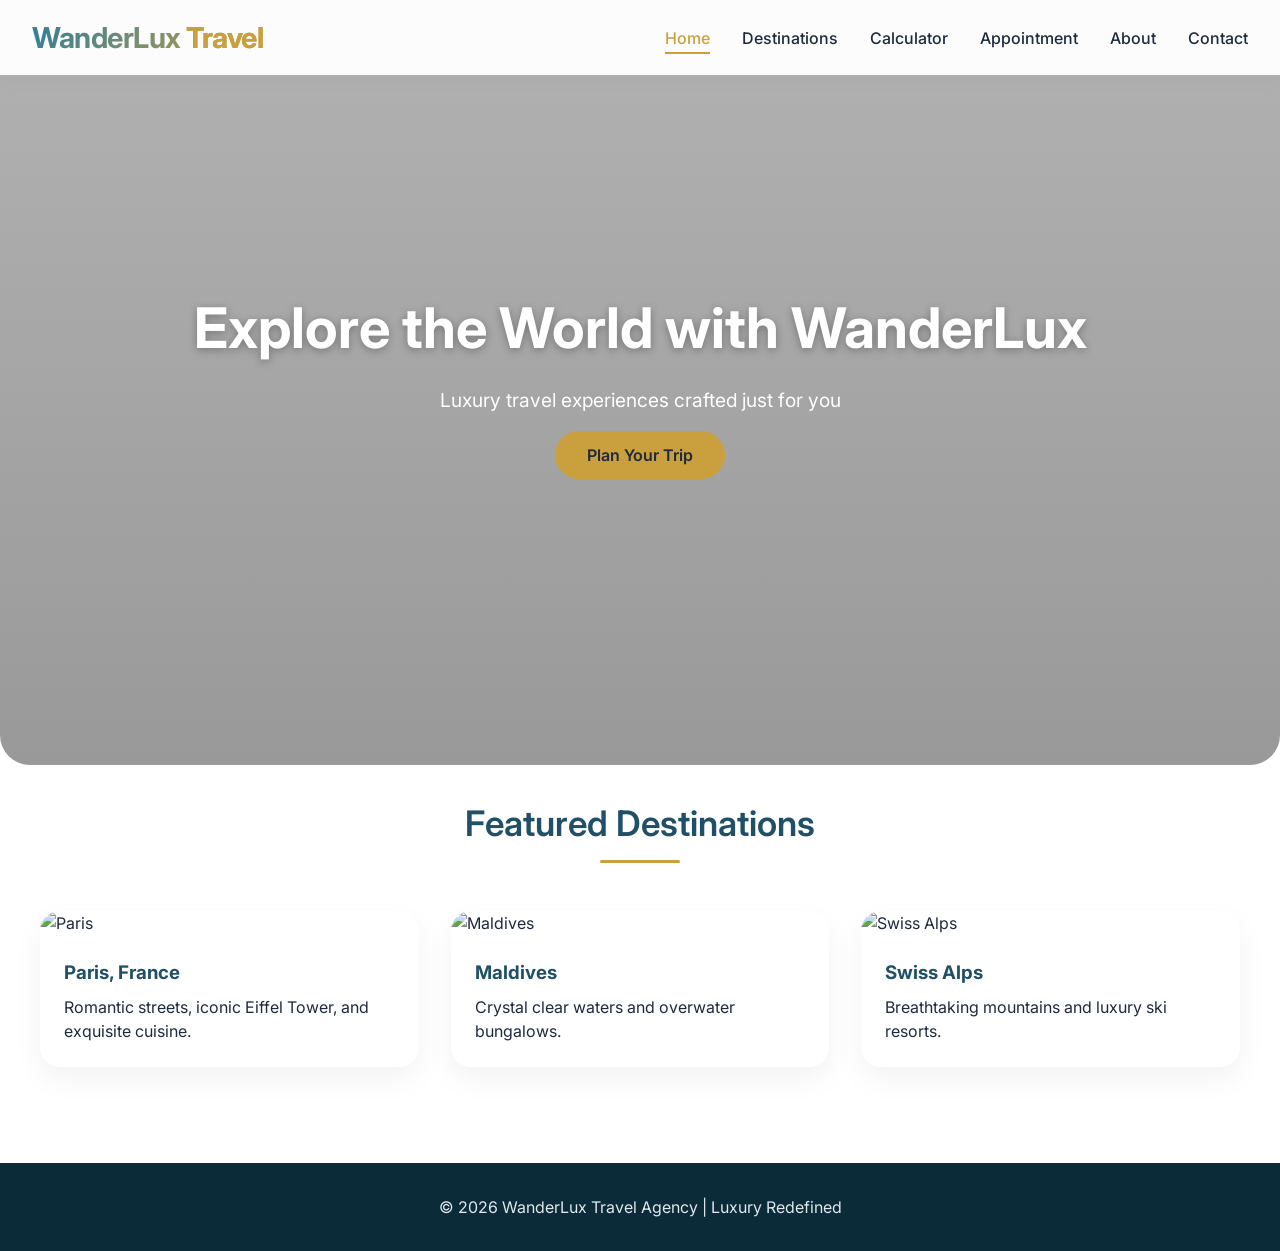
==== index.html @ 42b774e7 "added index.html" ====
<!DOCTYPE html>
<html lang="en">
<head>
  <meta charset="UTF-8">
  <meta name="viewport" content="width=device-width, initial-scale=1.0">
  <title>WanderLux | Home</title>
  <link href="https://fonts.googleapis.com/css2?family=Inter:opsz,wght@14..32,300;14..32,400;14..32,500;14..32,600;14..32,700&display=swap" rel="stylesheet">
  <link rel="stylesheet" href="https://cdnjs.cloudflare.com/ajax/libs/font-awesome/6.0.0-beta3/css/all.min.css">
  <link rel="stylesheet" href="style.css">
</head>
<body>
  <nav class="navbar">
    <div class="nav-container">
      <div class="logo">WanderLux <span>Travel</span></div>
      <div class="menu-icon" id="menuToggle">
        <i class="fas fa-bars"></i>
      </div>
      <ul class="nav-links" id="navLinks">
        <li><a href="index.html">Home</a></li>
        <li><a href="services.html">Destinations</a></li>
        <li><a href="calculator.html">Calculator</a></li>
        <li><a href="appointment.html">Appointment</a></li>
        <li><a href="about.html">About</a></li>
        <li><a href="contact.html">Contact</a></li>
      </ul>
    </div>
  </nav>

  <main>
    <section class="hero">
      <div class="hero-content">
        <h1>Explore the World with WanderLux</h1>
        <p>Luxury travel experiences crafted just for you</p>
        <a href="appointment.html" class="btn btn-gold">Plan Your Trip</a>
      </div>
    </section>

    <div class="container">
      <h2 class="section-title">Featured Destinations</h2>
      <div class="grid-3">
        <div class="card">
          <img src="https://images.pexels.com/photos/338515/pexels-photo-338515.jpeg?auto=compress&cs=tinysrgb&w=600" alt="Paris" class="card-img">
          <div class="card-content">
            <h3>Paris, France</h3>
            <p>Romantic streets, iconic Eiffel Tower, and exquisite cuisine.</p>
          </div>
        </div>
        <div class="card">
          <img src="https://images.pexels.com/photos/420792/pexels-photo-420792.jpeg?auto=compress&cs=tinysrgb&w=600" alt="Maldives" class="card-img">
          <div class="card-content">
            <h3>Maldives</h3>
            <p>Crystal clear waters and overwater bungalows.</p>
          </div>
        </div>
        <div class="card">
          <img src="https://images.pexels.com/photos/2661176/pexels-photo-2661176.jpeg?auto=compress&cs=tinysrgb&w=600" alt="Swiss Alps" class="card-img">
          <div class="card-content">
            <h3>Swiss Alps</h3>
            <p>Breathtaking mountains and luxury ski resorts.</p>
          </div>
        </div>
      </div>
    </div>
  </main>

  <footer>
    <p>&copy; 2026 WanderLux Travel Agency | Luxury Redefined</p>
  </footer>

  <script src="script.js"></script>
</body>
</html>
---- style.css ----
/* ========== RESET & GLOBAL ========== */
* {
  margin: 0;
  padding: 0;
  box-sizing: border-box;
}

body {
  font-family: 'Inter', sans-serif;
  background-color: #ffffff;
  color: #1e2a3e;
  scroll-behavior: smooth;
  line-height: 1.5;
}

/* luxury soft palette: white, soft blue, gold accents */
:root {
  --bg-light: #ffffff;
  --soft-blue: #eef5ff;
  --primary-blue: #2c7da0;
  --deep-blue: #1f5068;
  --gold: #c9a03d;
  --gold-light: #f3e5c2;
  --shadow-sm: 0 12px 30px rgba(0, 0, 0, 0.05);
  --shadow-hover: 0 20px 35px -10px rgba(0, 0, 0, 0.1);
  --border-radius-card: 20px;
}

a {
  text-decoration: none;
  color: inherit;
}

/* ========== FIXED NAVBAR ========== */
.navbar {
  position: fixed;
  top: 0;
  left: 0;
  width: 100%;
  background: rgba(255, 255, 255, 0.96);
  backdrop-filter: blur(8px);
  box-shadow: 0 4px 20px rgba(0, 0, 0, 0.03);
  z-index: 1000;
  padding: 1rem 2rem;
}

.nav-container {
  max-width: 1280px;
  margin: 0 auto;
  display: flex;
  justify-content: space-between;
  align-items: center;
  flex-wrap: wrap;
}

.logo {
  font-size: 1.8rem;
  font-weight: 700;
  background: linear-gradient(135deg, var(--primary-blue), var(--gold));
  -webkit-background-clip: text;
  background-clip: text;
  color: transparent;
  letter-spacing: -0.5px;
}

.logo span {
  color: var(--gold);
  background: none;
  -webkit-background-clip: unset;
}

.nav-links {
  display: flex;
  gap: 2rem;
  list-style: none;
}

.nav-links a {
  font-weight: 500;
  color: #1e2a3e;
  transition: 0.2s;
  border-bottom: 2px solid transparent;
  padding-bottom: 4px;
}

.nav-links a:hover,
.nav-links a.active {
  color: var(--gold);
  border-bottom-color: var(--gold);
}

.menu-icon {
  display: none;
  font-size: 1.8rem;
  cursor: pointer;
  color: var(--deep-blue);
}

/* main content offset */
main {
  padding-top: 85px;
}

/* ========== BUTTONS & CARDS ========== */
.btn {
  display: inline-block;
  background: var(--primary-blue);
  color: white;
  padding: 12px 32px;
  border-radius: 40px;
  font-weight: 600;
  transition: all 0.25s ease;
  border: none;
  cursor: pointer;
  font-size: 1rem;
}

.btn-gold {
  background: var(--gold);
  color: #1e2a3e;
}

.btn:hover {
  transform: translateY(-3px);
  box-shadow: var(--shadow-hover);
  background: var(--deep-blue);
}

.btn-gold:hover {
  background: #b8860b;
  color: white;
}

.section-title {
  font-size: 2.2rem;
  margin-bottom: 2rem;
  font-weight: 600;
  text-align: center;
  color: var(--deep-blue);
}

.section-title:after {
  content: '';
  display: block;
  width: 80px;
  height: 3px;
  background: var(--gold);
  margin: 10px auto 0;
  border-radius: 5px;
}

.card {
  background: white;
  border-radius: var(--border-radius-card);
  overflow: hidden;
  box-shadow: var(--shadow-sm);
  transition: all 0.3s;
  height: 100%;
}

.card:hover {
  transform: translateY(-8px);
  box-shadow: var(--shadow-hover);
}

.card-img {
  width: 100%;
  height: 220px;
  object-fit: cover;
}

.card-content {
  padding: 1.5rem;
}

.card-content h3 {
  color: var(--deep-blue);
  margin-bottom: 0.5rem;
}

.grid-3,
.grid-services {
  display: grid;
  grid-template-columns: repeat(auto-fill, minmax(280px, 1fr));
  gap: 2rem;
  max-width: 1280px;
  margin: 0 auto;
  padding: 1rem;
}

.container {
  max-width: 1280px;
  margin: 0 auto;
  padding: 2rem 1.5rem;
}

/* Hero */
.hero {
  background: linear-gradient(rgba(0, 0, 0, 0.3), rgba(0, 0, 0, 0.4)),
    url('https://images.pexels.com/photos/1285625/pexels-photo-1285625.jpeg?auto=compress&cs=tinysrgb&w=1600') center/cover no-repeat;
  min-height: 85vh;
  display: flex;
  align-items: center;
  justify-content: center;
  text-align: center;
  color: white;
  border-radius: 0 0 30px 30px;
  margin-top: -85px;
}

.hero-content h1 {
  font-size: 3.5rem;
  font-weight: 700;
  text-shadow: 0 2px 8px rgba(0, 0, 0, 0.3);
}

.hero-content p {
  font-size: 1.2rem;
  margin: 1rem 0;
}

/* Forms */
.form-group {
  margin-bottom: 1.2rem;
}

label {
  font-weight: 600;
  display: block;
  margin-bottom: 0.5rem;
  color: var(--deep-blue);
}

input,
select,
textarea {
  width: 100%;
  padding: 12px 15px;
  border: 1px solid #ddd;
  border-radius: 16px;
  font-family: inherit;
  transition: 0.2s;
}

input:focus,
select:focus,
textarea:focus {
  outline: none;
  border-color: var(--gold);
  box-shadow: 0 0 0 3px rgba(201, 160, 61, 0.2);
}

.price-result {
  background: var(--soft-blue);
  padding: 1.2rem;
  border-radius: 24px;
  margin-top: 1.5rem;
  text-align: center;
  font-weight: bold;
  font-size: 1.4rem;
  border-left: 6px solid var(--gold);
}

/* Team */
.team-grid {
  display: flex;
  flex-wrap: wrap;
  justify-content: center;
  gap: 2rem;
}

.team-member {
  text-align: center;
  max-width: 200px;
}

.team-member img {
  width: 140px;
  height: 140px;
  border-radius: 50%;
  object-fit: cover;
  border: 4px solid var(--gold-light);
}

.team-member h4 {
  margin-top: 1rem;
  color: var(--deep-blue);
}

/* Map */
.map-container iframe {
  width: 100%;
  height: 300px;
  border-radius: 24px;
  border: 0;
}

/* Contact page two columns */
.contact-grid {
  display: grid;
  grid-template-columns: 1fr 1fr;
  gap: 2rem;
}

.contact-details {
  background: var(--soft-blue);
  padding: 2rem;
  border-radius: 24px;
}

.contact-details i {
  color: var(--gold);
  width: 30px;
  margin-right: 10px;
}

.contact-details p {
  margin: 1rem 0;
}

.error-msg {
  color: #c0392b;
  font-size: 0.8rem;
  margin-top: 4px;
}

.success-msg {
  background: #e0f2e9;
  color: #1f6e43;
  padding: 12px;
  border-radius: 20px;
  margin-top: 1rem;
}

footer {
  background: #0b2b38;
  color: #e0e7ef;
  text-align: center;
  padding: 2rem;
  margin-top: 3rem;
}

/* Responsive */
@media (max-width: 880px) {
  .nav-links {
    display: none;
    width: 100%;
    flex-direction: column;
    background: white;
    padding: 1rem 0;
    margin-top: 1rem;
    border-radius: 24px;
    box-shadow: 0 8px 20px rgba(0, 0, 0, 0.05);
  }

  .nav-links.show {
    display: flex;
  }

  .menu-icon {
    display: block;
  }

  .hero-content h1 {
    font-size: 2.2rem;
  }

  .contact-grid {
    grid-template-columns: 1fr;
  }
}
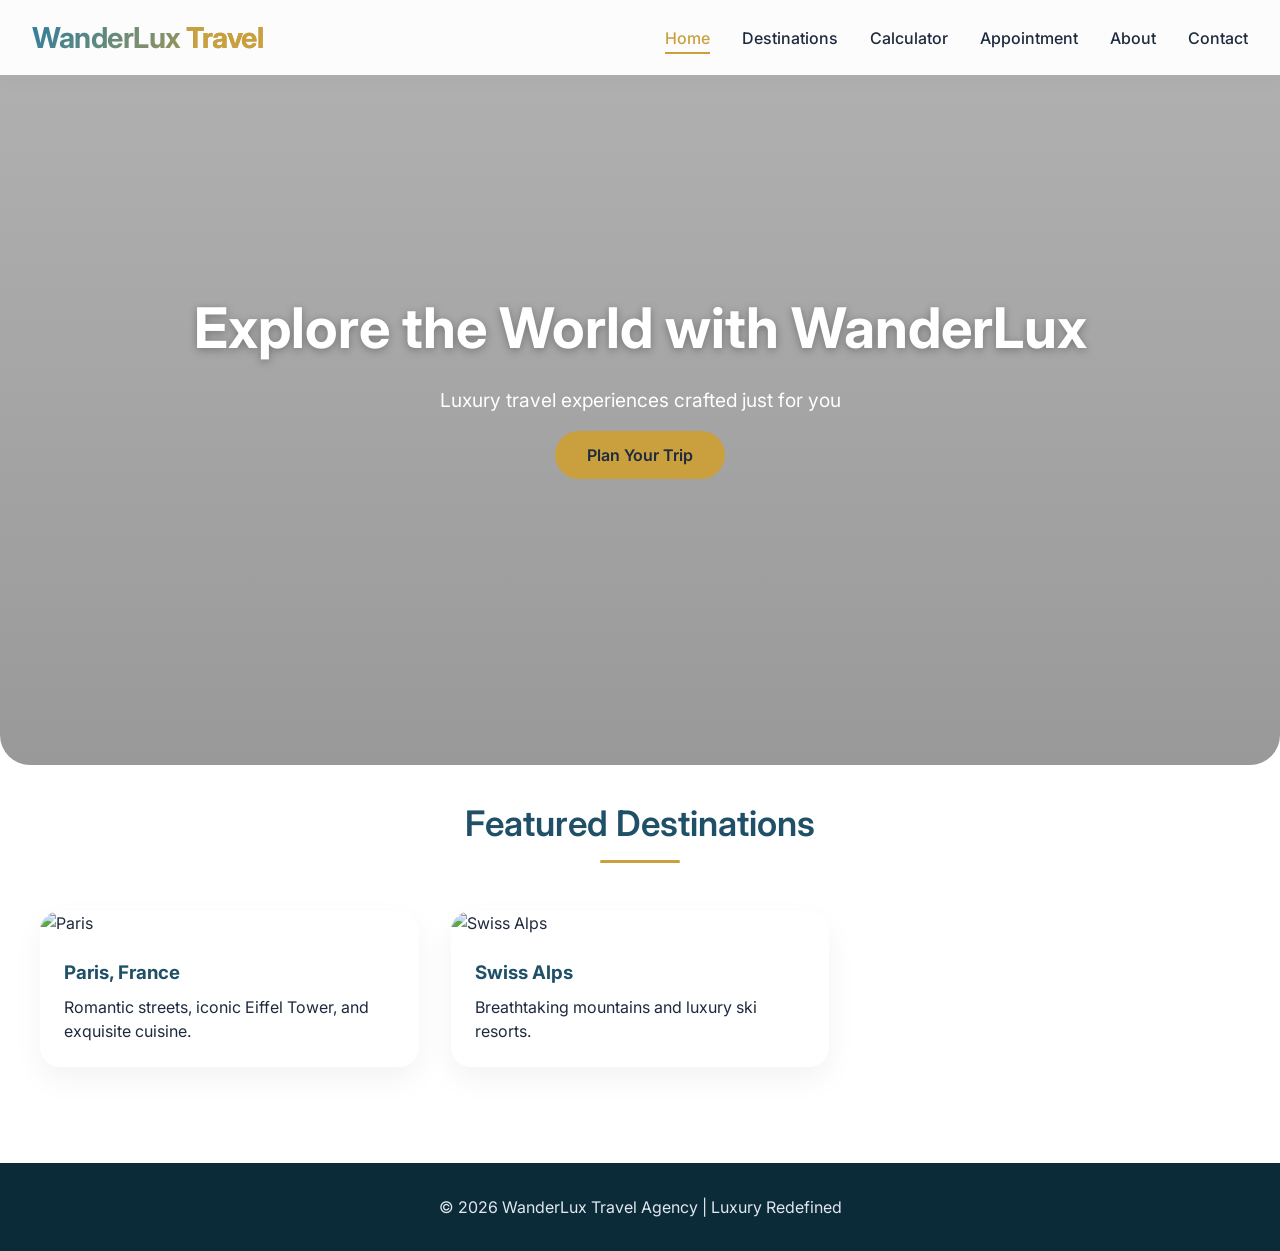
==== commit 23f00c74: "added index.html" ====
--- a/index.html
+++ b/index.html
@@ -46,13 +46,6 @@
           </div>
         </div>
         <div class="card">
-          <img src="https://images.pexels.com/photos/420792/pexels-photo-420792.jpeg?auto=compress&cs=tinysrgb&w=600" alt="Maldives" class="card-img">
-          <div class="card-content">
-            <h3>Maldives</h3>
-            <p>Crystal clear waters and overwater bungalows.</p>
-          </div>
-        </div>
-        <div class="card">
           <img src="https://images.pexels.com/photos/2661176/pexels-photo-2661176.jpeg?auto=compress&cs=tinysrgb&w=600" alt="Swiss Alps" class="card-img">
           <div class="card-content">
             <h3>Swiss Alps</h3>
